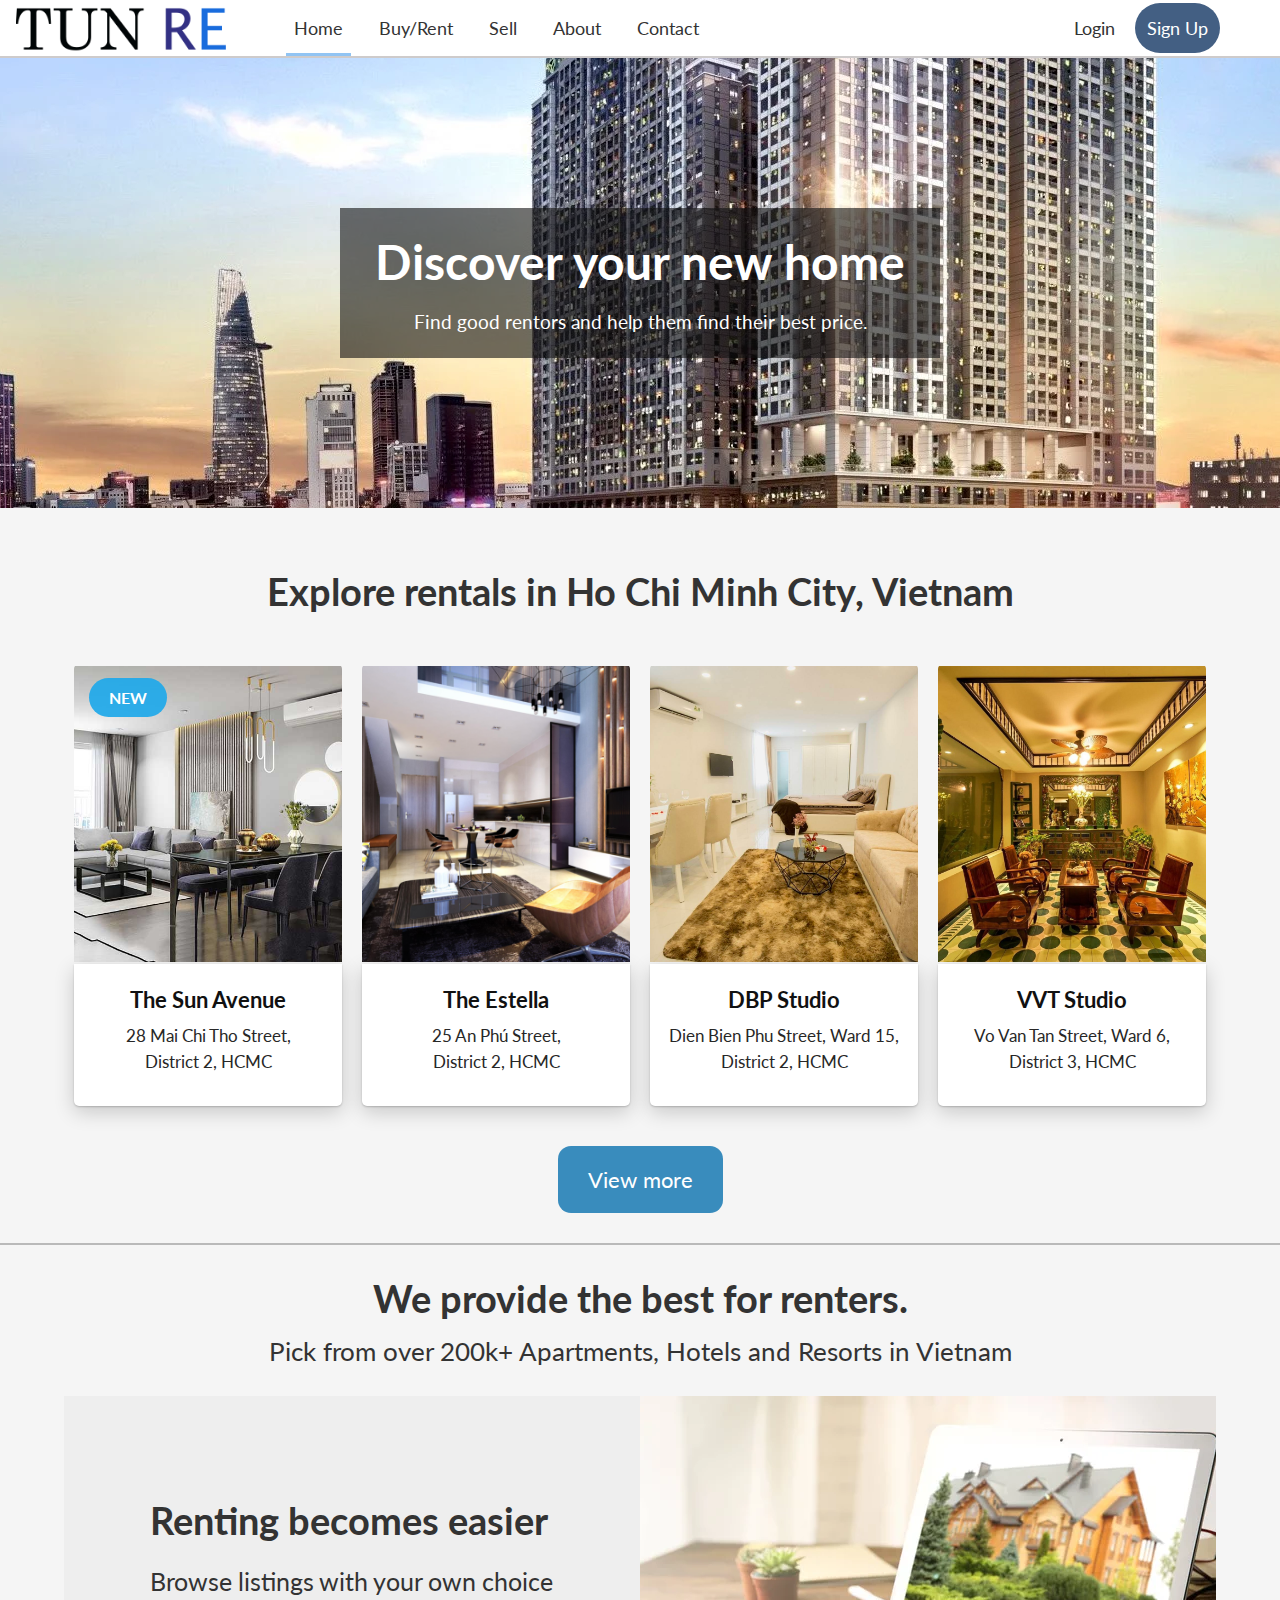
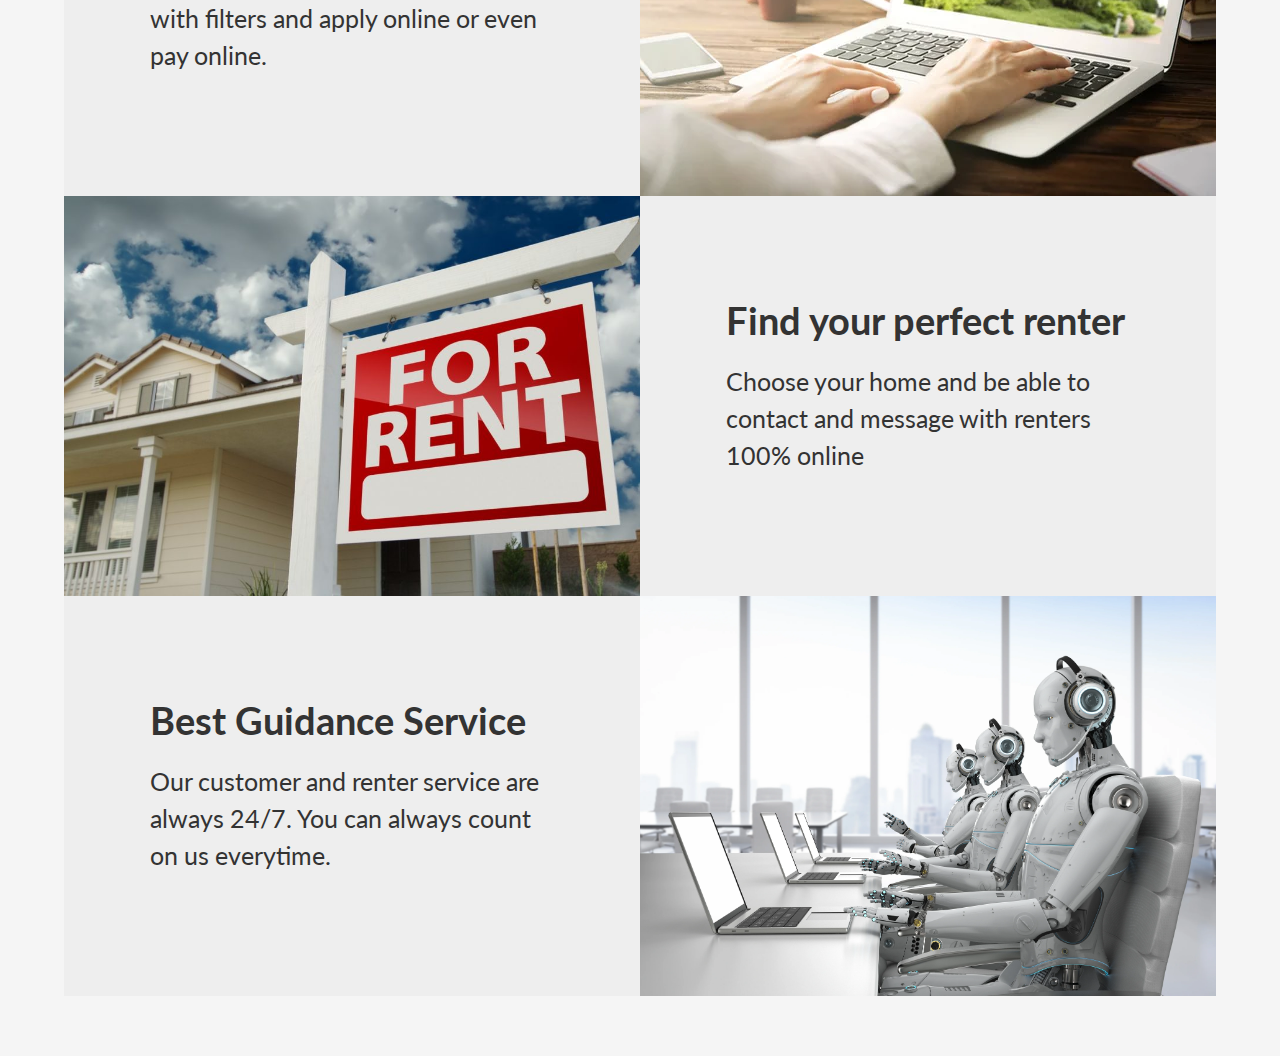
==== Real Estate Website (Henry)/index.html @ 01f0048d "New" ====
<!DOCTYPE html>
<html lang="en">

<head>
    <meta charset="UTF-8">
    <meta http-equiv="X-UA-Compatible" content="IE=edge">
    <meta name="viewport" content="width=device-width, initial-scale=1.0">
    <title>Homes and Apartments for Sale, TUN Real Estate</title>

    <link rel="stylesheet" href="css/style.css">
    <link rel="stylesheet" media="screen and (max-width: 768px)" href="css/mobile.css">

    <link rel="preconnect" href="https://fonts.googleapis.com">
    <link rel="preconnect" href="https://fonts.gstatic.com" crossorigin>
    <link href="https://fonts.googleapis.com/css2?family=Lato&display=swap" rel="stylesheet">
</head>

<body>
    <header class="topnav">
        <section class="main-container fill-1">
            <a class="logo-element top-element" href="index.html">
                <img class="logo-img" src="./img/logo.png" alt="Website Logo">
            </a>

            <section class="navigation-drawer">
                <section class="drawer-contents top-element">
                    <ul class="nav-list">
                        <li class="nav-listItem">
                            <div class="nav_menu current"><a href="" class="nav_menu-text">Home</a></div>                          
                        </li>
                        
                        <li class="nav-listItem">
                            <div class="nav_menu"><a href="" class="nav_menu-text">Buy/Rent</a></div>                          
                        </li>

                        <li class="nav-listItem">
                            <div class="nav_menu"><a href="" class="nav_menu-text">Sell</a></div>                          
                        </li>

                        <li class="nav-listItem">
                            <div class="nav_menu"><a href="" class="nav_menu-text">About</a></div>                          
                        </li>

                        <li class="nav-listItem">
                            <div class="nav_menu"><a href="" class="nav_menu-text">Contact</a></div>                          
                        </li>

                    </ul>
                </section>
            </section>

            <section class="login-signup top-element">
                <section class="top-rel">
                    <article class="nav_menu login-button">
                        <a href="">Login</a>
                    </article>

                    <article class="nav_menu signup-button">
                        <div>
                            <a href="">Sign Up</a>
                        </div>
                    </article>
                </section>
                
            </section>
        </section>
    </header>

    <section class="welcome-card">
        <div class="welcome-box">
            <h1>Discover your new home</h1>
            <p>Find good rentors and help them find their best price.</p>
        </div>
    </section>

    <section class="primary-home">
        <section class="primary-home-container">
            <h2>Explore rentals in Ho Chi Minh City, Vietnam</h2>
            <div class="explore-list">
                <article class="explore-listing-item">
                    <a href="">
                        <section id="list-1-img" class="list-media">
                            <div id="new-icon">
                                <span>NEW</span>
                            </span>
                        </section>
                        <section class="list-body">
                            <h3>The Sun Avenue</h3>
                            <div class="list-body-info">
                                <p>28 Mai Chi Tho Street,</p>
                                <p>District 2, HCMC</p>
                            </div>
                        </section>
                    </a>
                </article>
                
                <article class="explore-listing-item">
                    <a href="">
                        <section id="list-2-img" class="list-media"></section>
                        <section class="list-body">
                            <h3>The Estella</h3>
                            <div class="list-body-info">
                                <p>25 An Phú Street,</p>
                                <p>District 2, HCMC</p>
                            </div>
                        </section>
                    </a>
                </article>

                <article class="explore-listing-item">
                    <a href="">
                        <section id="list-3-img" class="list-media"></section>
                        <section class="list-body">
                            <h3>DBP Studio</h3>
                            <div class="list-body-info">
                                <p>Dien Bien Phu Street, Ward 15,</p>
                                <p>District 2, HCMC</p>
                            </div>
                        </section>
                    </a>
                </article>

                <article class="explore-listing-item">
                    <a href="">
                        <section id="list-4-img" class="list-media"></section>
                        <section class="list-body">
                            <h3>VVT Studio</h3>
                            <div class="list-body-info">
                                <p>Vo Van Tan Street, Ward 6,</p>
                                <p>District 3, HCMC</p>
                            </div>
                        </section>
                    </a>
                </article>
            </div>

            <div id="explore-more-button">
                <a href="rent-buy.html">
                    View more
                </a>
            </div>
        </section>

        <div class="bar"></div>

        <section class="home-widget">
            <section class="header">
                <h2>We provide the best for renters.</h2>
                <p>Pick from over <span class="text-prim">200k+</span> Apartments, Hotels and Resorts in Vietnam</p>
            </section>
            
            <section class="main-widgets">
                <article class="main-widget-item">
                    <div class="widget-content">
                        <h2>Renting becomes easier</h2>
                        <p>Browse listings with your own choice with filters and apply online or even pay online.</p>
                    </div>

                    <div id="widget-1-img" class="widget-media"></div>
                </article>

                <article class="main-widget-item">
                    <div id="widget-2-img" class="widget-media"></div>

                    <div class="widget-content">
                        <h2>Find your perfect renter</h2>
                        <p>Choose your home and be able to contact and message with renters 100% online</p>
                    </div>
                </article>

                <article class="main-widget-item">
                    <div class="widget-content">
                        <h2>Best Guidance Service</h2>
                        <p>Our customer and renter service are always 24/7. You can always count on us everytime.</p>
                    </div>

                    <div id="widget-3-img" class="widget-media"></div>
                </article>
            </section>
        </section>
        
    </section>
</body>

</html>
---- Real Estate Website (Henry)/css/style.css ----
* {
    margin: 0;
    padding: 0;
    box-sizing: border-box;
}

img {
    vertical-align: middle;
    border: none;
}

h1, h2, h3, a {
    text-align: center;
}

h1 {
    font-size: 3rem;
}

h2 {
    font-size: 2.4rem;
}

h3 {
    font-size: 1.4rem;
}

p {
    font-size: 1.07rem;
}

a {
    text-decoration: none;
}

body {
    font-family: Lato,sans-serif;
    font-size: 16px;
    color: #333;
    background-color: rgb(245, 245, 245);
    font-weight: 400;
}

.fill-1 {
    width: 100%;
    margin-right: auto;
    margin-left: auto;
    padding-left: 16px;
    padding-right: 16px;
    padding-top: 3px;

    overflow: auto;
}

.bar {
    max-width: 1400px;
    height: 1.5px;
    margin: auto;
    background: #b9b9b9;

    margin-bottom: 30px;
}

.topnav {
    font-size: 18px;
    height: 58px;
    border-bottom: 2px solid rgb(206, 203, 203);
    background-color: rgb(255, 255, 255);
    position: relative;

    display: flex;
    align-items: stretch;
}

.top-rel {
    position: relative;
}

.topnav .main-container {
    display: flex;
    align-items: stretch;
}

@media (min-width: 1280px) {
    .topnav .main-container {
        max-width: 1280px;
    }
}

.topnav .main-container:last-child {
    margin-left: auto;
}

.top-element {
    position: unset;
    line-height: 50px;
}

.topnav .logo-element .logo-img {
    width: 210px;
    height: 46px;
}

.navigation-drawer {
    display: flex;
    justify-content: center;
    padding-left: 45px;
}

.nav-list {
    line-height: 50px;
    padding: 0px;
    margin: 0px;
    list-style: none;
}

.nav-list li {
    padding-left: 15px;
    display: inline-block;
}

.nav-listItem .nav_menu .nav_menu-text {
    padding: 0px 8px;
    display: block;
    color: rgb(51, 51, 51);
}

.nav_menu:hover, .nav_menu.current  {
    border-bottom: 3px solid rgb(145, 196, 243);
}

.login-signup {
    display: flex;
    margin-left: auto;
    width: 200px;
}

.login-signup .top-rel {
    display: flex; 
}

.login-signup .nav_menu {
    padding: 0px 10px;
}

.login-signup div a {
    text-align: center;
    color: rgb(51, 51, 51);
}

.login-button a {
    color: rgb(51, 51, 51);
}

.signup-button div {
    background-color: rgb(67, 95, 131);
    border-radius: 30px;
}

.signup-button div a {
    color: #fff;
    padding: 0px 12px;
}

.welcome-card {
    display: flex;
    justify-content: center;
    align-items: center;

    position: relative;
    margin-bottom: 60px;
    height: 450px;
    background: url(../img/banner-preview.webp);
    background-position: center;
}

.welcome-card .welcome-box{
    display: flex;
    align-items: center;
    justify-content: center;
    flex-flow: column;

    padding: 25px 35px;
    background-color: rgba(17, 17, 17, 0.6);
    color: #fff;
}

.welcome-card .welcome-box p{
    font-size: 1.2rem;
    text-align: center;
    margin-top: 20px;
}

.welcome-card .preview-image {
    position: absolute;
    top: 0px;
    left: 0px;
    width: 100%;
    height: 100%;
}

.preview-image img {
    object-position: center bottom;
}

.preview-image img {
    object-fit: cover;
    object-position: center center;
    width: 100%;
    height: 100%;
}

.primary-home {
    position: relative;
}

.primary-home .primary-home-container {
    width: 90%;
    margin: auto;
    margin-bottom: 50px;
}

.primary-home .primary-home-container h2 {
    margin-bottom: 50px;
}

.explore-list {
    display: flex;
    justify-content: center;

    margin-bottom: 60px;
}

.explore-list .explore-listing-item {
    width: 25%;
    padding: 0px 10px;
}

.explore-list .explore-listing-item h3 {
    color: rgb(17, 17, 17);
    padding-top: 20px;
}

.explore-listing-item .list-body .list-body-info {
    color: rgb(39, 39, 39);
    padding: 10px 0px;
    padding-bottom: 30px;
}

.explore-listing-item .list-body .list-body-info p {
    line-height: 1.5;
}

.explore-listing-item .list-body {
    box-shadow: 0 1px 2px 0 rgba(0, 0, 0, 0.2), 0 6px 20px 0 rgba(0, 0, 0, 0.19);
    background-color: rgb(255, 255, 255);
    border-bottom-left-radius: 5px;
    border-bottom-right-radius: 5px;

    border: 2px solid transparent;
}

.explore-listing-item .list-media {
    border-top-left-radius: 5px;
    border-top-right-radius: 5px;

    border: 2px solid transparent;

    background-position: center;
    background-size: cover;
    background-repeat: no-repeat;

    height: 300px;

    display: flex;
    justify-content: center;
    align-items: center;
}

.explore-listing-item a:hover .list-body {
    border: 2px solid rgb(7, 99, 153);
    border-top: 0;
}

.explore-listing-item a:hover .list-media {
    border: 2px solid rgb(7, 99, 153);
    border-bottom: 0;
}

#new-icon {
    width: 90%;
    height: 85%;
    text-align: left;
}

#new-icon span {
    padding: 10px 20px;
    background-color: rgba(31, 169, 233, 0.924);
    border-radius: 20px;
    color: #fff;
    font-weight: bold;
}

#list-1-img {
    background-image: url(../img/list-1.jpg);
}

#list-2-img {
    background-image: url(../img/list-2.png);
}

#list-3-img {
    background-image: url(../img/list-3.jpg);
}

#list-4-img {
    background-image: url(../img/list-4.jpg);
}

#explore-more-button {
    text-align: center;
}

#explore-more-button a {
    padding: 20px 30px;
    font-size: 1.4rem;
    border-radius: 13px;
    color: #fff;
    background-color: rgb(57, 140, 189);
}

.home-widget {
    width: 90%;
    margin: auto;
}

.home-widget .header {
    padding-bottom: 30px;
}

.home-widget .header h2 {
    margin-bottom: 15px;
}

.home-widget .header p {
    text-align: center;
    font-size: 1.6rem;
}

.home-widget .main-widgets .main-widget-item {
    position: relative;
    height: 400px;
    display: flex;
    justify-content: center;
    align-items: center;
}

.main-widgets {
    margin-bottom: 60px;
}

.main-widget-item .widget-content {
    background-color: rgb(238, 238, 238);
    width: 50%;
    height: 100%;

    display: flex;
    flex-flow: column;
    justify-content: center;
    align-items: center;
}

.main-widget-item .widget-content h2 {
    text-align: left;
    width: 70%;
}

.main-widget-item .widget-content p {
    padding: 20px 0px;
    width: 70%;
    font-size: 1.55rem;
    line-height: 1.5;
}

.main-widget-item .widget-media {
    width: 50%;
    height: 100%;

    background-repeat: no-repeat;
    background-size: cover;
    background-position: center;
}

#widget-1-img {
    background-image: url(../img/widget-img-1.jpg);   
}

#widget-2-img {
    background-image: url(../img/widget-img-2.jpg);   
}

#widget-3-img {
    background-image: url(../img/widget-img-3.webp);   
}
---- Real Estate Website (Henry)/css/mobile.css ----
* {
    margin: 0;
    padding: 0;
    box-sizing: border-box;
}

img {
    vertical-align: middle;
    border: none;
}

h1, h2, h3, a {
    text-align: center;
}

h1 {
    font-size: 2.5rem;
}

h2 {
    font-size: 2rem;
}

h3 {
    font-size: 1.4rem;
}

p {
    font-size: 1.07rem;
}

a {
    text-decoration: none;
}

body {
    font-family: Lato,sans-serif;
    font-size: 16px;
    color: #333;
    background-color: rgb(245, 245, 245);
    font-weight: 400;
}

.fill-1 {
    width: 100%;
    margin-right: auto;
    margin-left: auto;
    padding-left: 16px;
    padding-right: 16px;
    padding-top: 3px;

    overflow:unset;
}

.bar {
    max-width: 1400px;
    height: 1.5px;
    margin: auto;
    background: #b9b9b9;

    margin-bottom: 30px;
}

.topnav {
    z-index: 999;

    font-size: 18px;
    height: 200px;
    border-bottom: 2px solid rgb(206, 203, 203);
    background-color: rgb(255, 255, 255);
    position: relative;

    display: flex;
    align-items: stretch;
    flex-flow: column;
}

.top-rel {
    position: relative;
}

.topnav .main-container {
    display: flex;
    align-items: stretch;
}

@media (min-width: 1280px) {
    .topnav .main-container {
        max-width: 1280px;
    }
}

.topnav .main-container:last-child {
    margin-left: auto;
    display: flex;
    align-items: center;
    justify-content: center;
    flex-flow: column;
}

.top-element {
    position: unset;
    line-height: 50px;
}

.topnav .logo-element .logo-img {
    width: 210px;
    height: 46px;
}

.navigation-drawer {
    padding-left: 0;
}

.nav-list {
    line-height: 50px;
    padding: 0px;
    margin: 0px;
    list-style: none;
}

.nav-list li {
    padding-left: 15px;
    display: inline-block;
}

.nav-listItem .nav_menu .nav_menu-text {
    padding: 0px 8px;
    display: block;
    color: rgb(51, 51, 51);
}

.nav_menu:hover, .nav_menu.current  {
    border-bottom: 3px solid rgb(145, 196, 243);
}

.login-signup {
    display: flex;
    margin-left: auto;
    width: 200px;
}

.login-signup .top-rel {
    display: flex; 
}

.login-signup .nav_menu {
    padding: 0px 10px;
}

.login-signup div a {
    text-align: center;
    color: rgb(51, 51, 51);
}

.login-button a {
    color: rgb(51, 51, 51);
}

.signup-button div {
    background-color: rgb(67, 95, 131);
    border-radius: 30px;
}

.signup-button div a {
    color: #fff;
    padding: 0px 12px;
}

.welcome-card {
    display: flex;
    justify-content: center;
    align-items: center;

    position: relative;
    margin-bottom: 60px;
    height: 450px;
    background: url(../img/banner-preview.webp);
    background-position: center;
}

.welcome-card .welcome-box{
    display: flex;
    align-items: center;
    justify-content: center;
    flex-flow: column;

    padding: 25px 35px;
    background-color: rgba(17, 17, 17, 0.6);
    color: #fff;
}

.welcome-card .welcome-box p{
    font-size: 1.2rem;
    text-align: center;
    margin-top: 20px;
}

.welcome-card .preview-image {
    position: absolute;
    top: 0px;
    left: 0px;
    width: 100%;
    height: 100%;
}

.preview-image img {
    object-position: center bottom;
}

.preview-image img {
    object-fit: cover;
    object-position: center center;
    width: 100%;
    height: 100%;
}

.primary-home {
    position: relative;
}

.primary-home .primary-home-container {
    width: 90%;
    margin: auto;
    margin-bottom: 50px;
}

.primary-home .primary-home-container h2 {
    margin-bottom: 50px;
}

.explore-list {
    display: flex;
    justify-content: center;

    flex-flow: column;

    margin-bottom: 60px;
}

.explore-list .explore-listing-item {
    width: 100%;
    padding: 20px 10px;
}

.explore-list .explore-listing-item h3 {
    color: rgb(17, 17, 17);
    padding-top: 20px;
}

.explore-listing-item .list-body .list-body-info {
    color: rgb(39, 39, 39);
    padding: 10px 0px;
    padding-bottom: 30px;
}

.explore-listing-item .list-body .list-body-info p {
    line-height: 1.5;
}

.explore-listing-item .list-body {
    box-shadow: 0 1px 2px 0 rgba(0, 0, 0, 0.2), 0 6px 20px 0 rgba(0, 0, 0, 0.19);
    background-color: rgb(255, 255, 255);
    border-bottom-left-radius: 5px;
    border-bottom-right-radius: 5px;

    border: 2px solid transparent;
}

.explore-listing-item .list-media {
    border-top-left-radius: 5px;
    border-top-right-radius: 5px;

    border: 2px solid transparent;

    background-position: center;
    background-size: cover;
    background-repeat: no-repeat;

    height: 300px;

    display: flex;
    justify-content: center;
    align-items: center;
}

.explore-listing-item a:hover .list-body {
    border: 2px solid rgb(7, 99, 153);
    border-top: 0;
}

.explore-listing-item a:hover .list-media {
    border: 2px solid rgb(7, 99, 153);
    border-bottom: 0;
}

#new-icon {
    width: 90%;
    height: 85%;
    text-align: left;
}

#new-icon span {
    padding: 10px 20px;
    background-color: rgba(31, 169, 233, 0.924);
    border-radius: 20px;
    color: #fff;
    font-weight: bold;
}

#list-1-img {
    background-image: url(../img/list-1.jpg);
}

#list-2-img {
    background-image: url(../img/list-2.png);
}

#list-3-img {
    background-image: url(../img/list-3.jpg);
}

#list-4-img {
    background-image: url(../img/list-4.jpg);
}

#explore-more-button {
    text-align: center;
}

#explore-more-button a {
    padding: 20px 30px;
    font-size: 1.4rem;
    border-radius: 13px;
    color: #fff;
    background-color: rgb(57, 140, 189);
}

.home-widget {
    width: 90%;
    margin: auto;
}

.home-widget .header {
    padding-bottom: 30px;
}

.home-widget .header h2 {
    margin-bottom: 15px;
}

.home-widget .header p {
    text-align: center;
    font-size: 1.6rem;
}

.home-widget .main-widgets .main-widget-item {
    position: relative;
    height: 400px;
    display: flex;
    flex-flow: column;
    justify-content: center;
    align-items: center;

    margin-bottom: 30px;
}

.home-widget .main-widgets .main-widget-item:nth-child(odd) {
    flex-direction: column-reverse;
}

.main-widgets {
    margin-bottom: 60px;
}

.main-widget-item .widget-content {
    background-color: rgb(238, 238, 238);
    width: 100%;
    height: 60%;

    padding: 20px 0px;

    display: flex;
    flex-flow: column;
    justify-content: center;
    align-items: center;
}

.main-widget-item .widget-content h2 {
    font-size: 1.5em;
    text-align: center;
    width: 80%;
}

.main-widget-item .widget-content p {
    padding: 20px 0px;
    width: 90%;
    font-size: 1.3rem;
    text-align: center;
    line-height: 1.5;
}

.main-widget-item .widget-media {
    width: 100%;
    height: 80%;

    background-repeat: no-repeat;
    background-size: cover;
    background-position: center;
}

#widget-1-img {
    background-image: url(../img/widget-img-1.jpg);   
}

#widget-2-img {
    background-image: url(../img/widget-img-2.jpg);   
}

#widget-3-img {
    background-image: url(../img/widget-img-3.webp);   
}
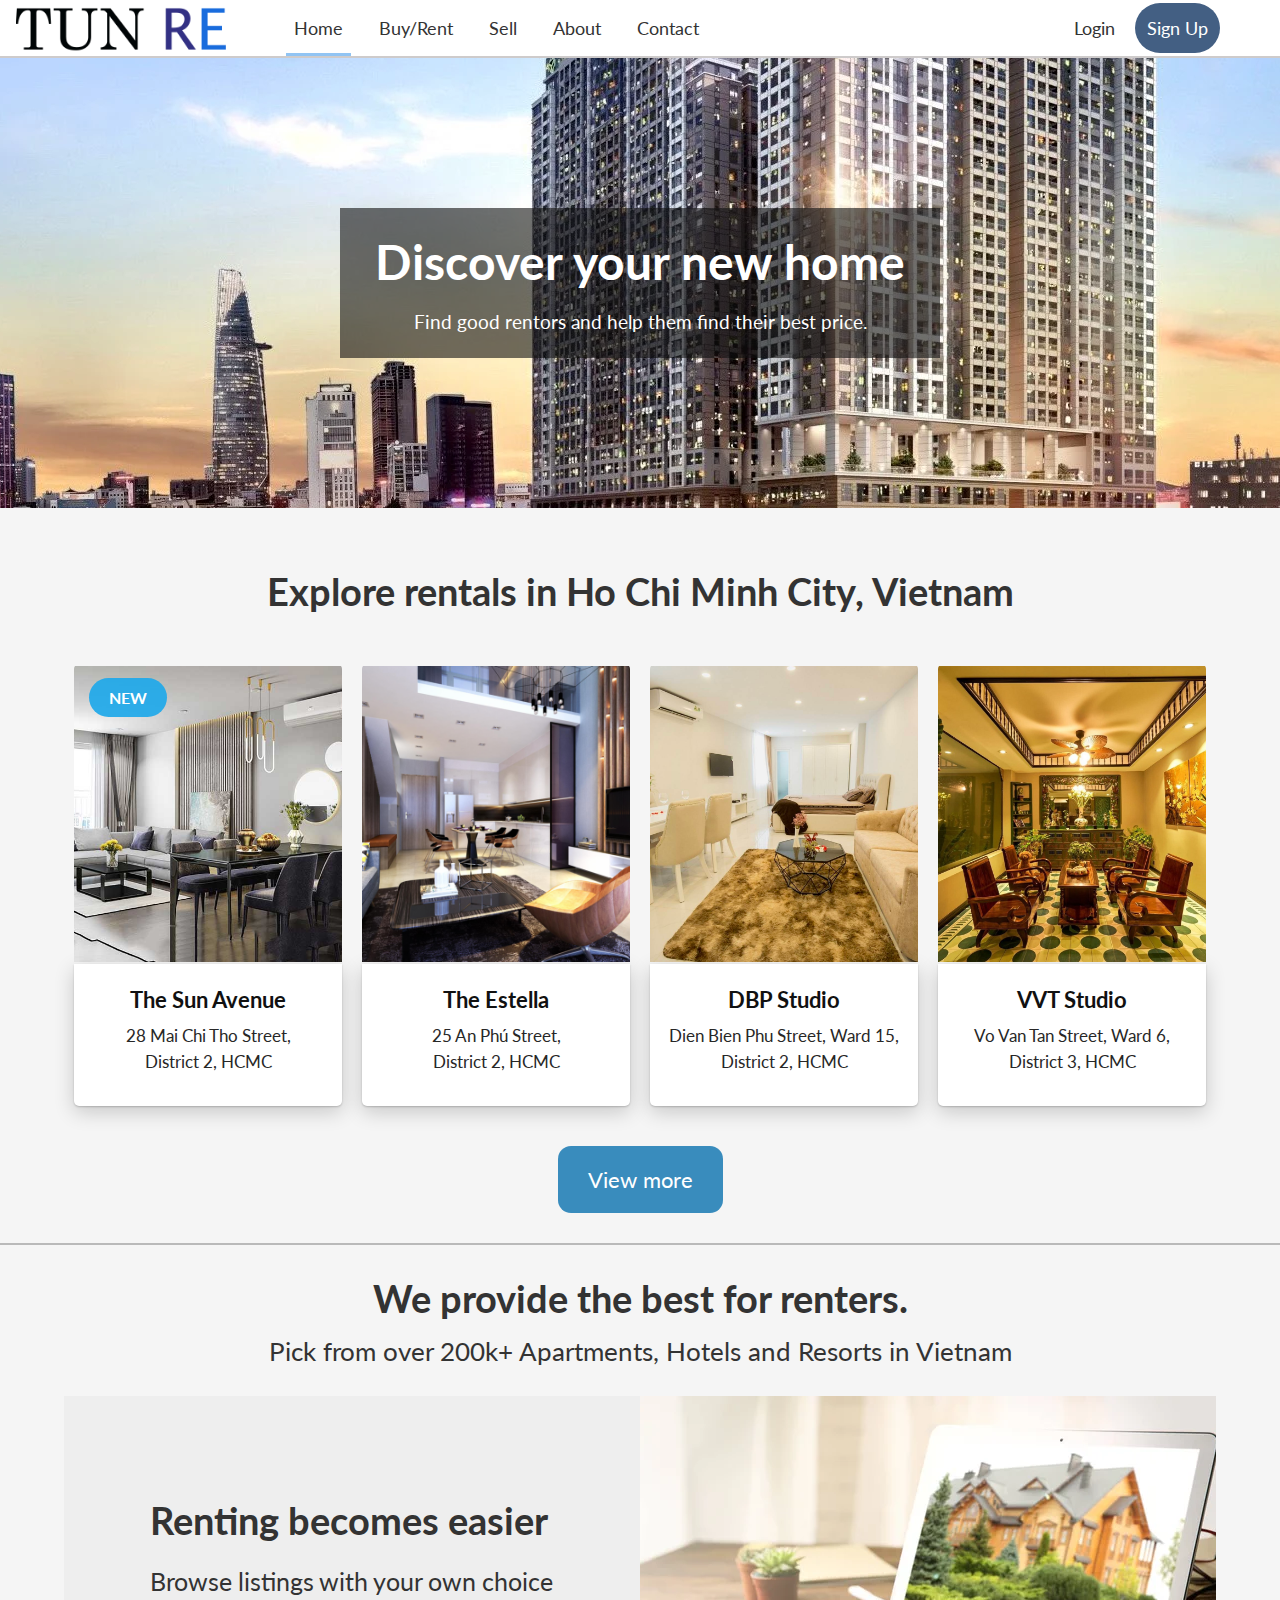
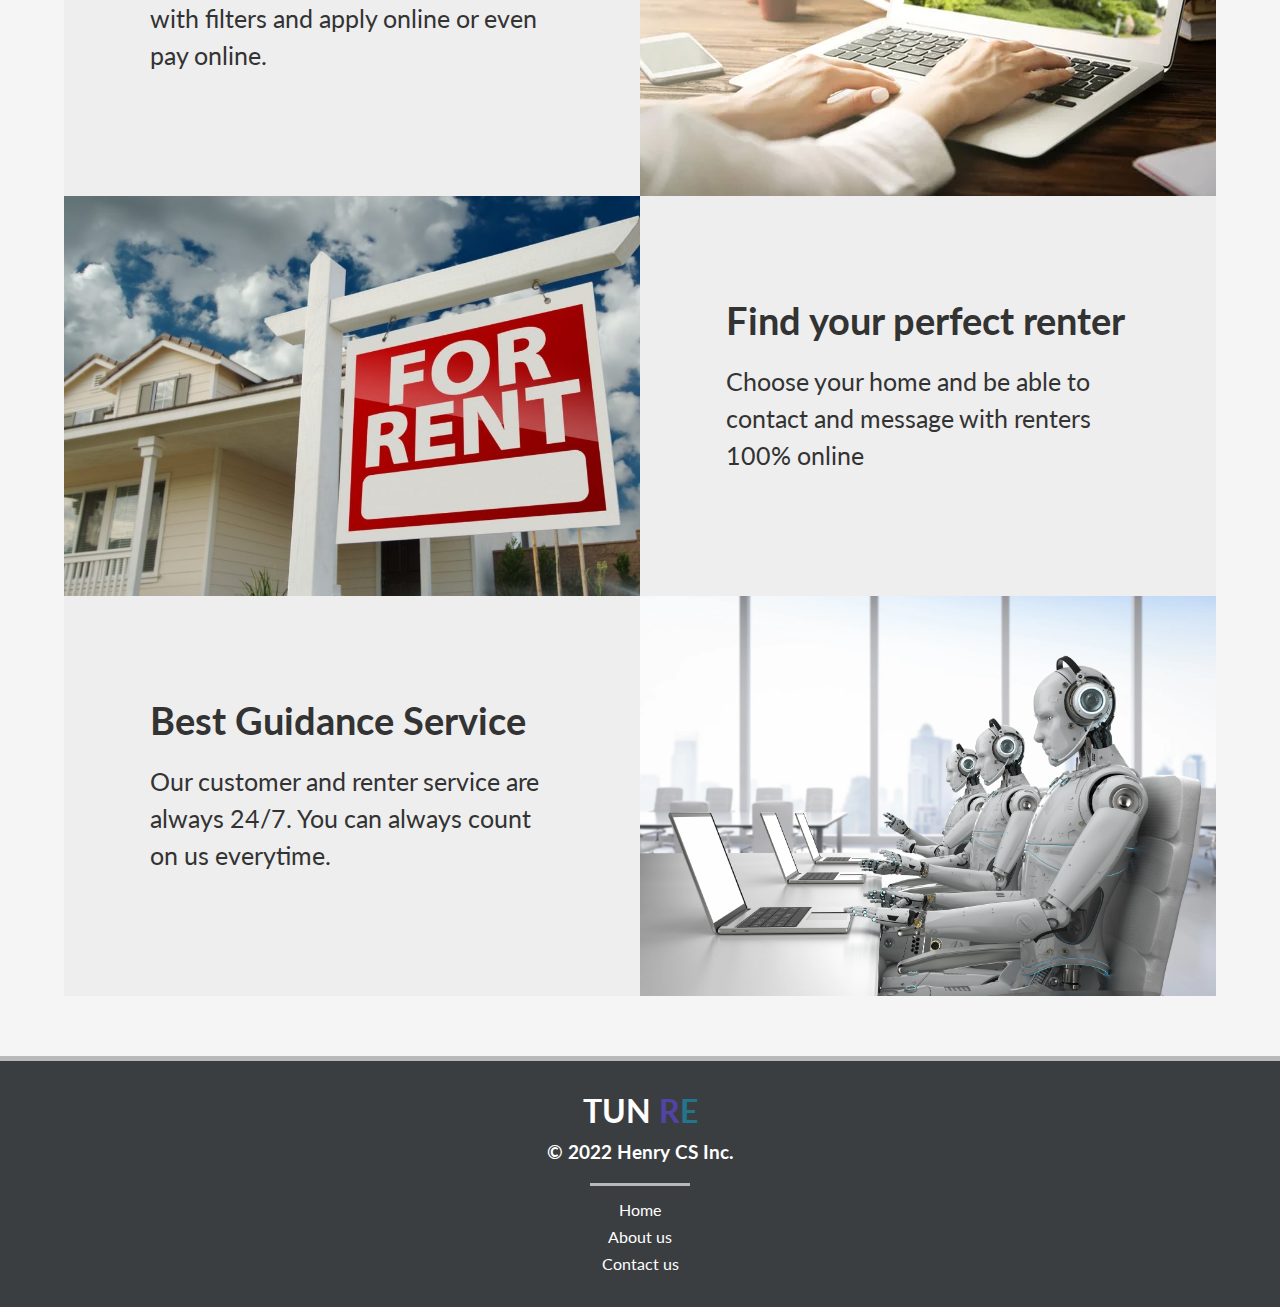
==== commit 530f0ff4: "new" ====
--- a/Real Estate Website (Henry)/index.html
+++ b/Real Estate Website (Henry)/index.html
@@ -16,7 +16,7 @@
 </head>
 
 <body>
-    <header class="topnav">
+    <header id="topnav">
         <section class="main-container fill-1">
             <a class="logo-element top-element" href="index.html">
                 <img class="logo-img" src="./img/logo.png" alt="Website Logo">
@@ -180,6 +180,21 @@
         </section>
         
     </section>
+
+    <footer>
+        <section class="main-container">
+            <div>
+                <h2>TUN <span style="color:rgb(82, 67, 167)">R</span><span style="color:rgb(34, 117, 138)">E</span></h2>
+                <h3>&copy; 2022 Henry CS Inc.</h3>
+                <div class="bar"></div>
+                <ul>
+                    <li><a href="#topnav">Home</a></li>
+                    <li><a href="about.html">About us</a></li>
+                    <li><a href="contact.html">Contact us</a></li>
+                </ul>
+            </div>
+        </section>
+    </footer>
 </body>
 
 </html>--- a/Real Estate Website (Henry)/css/style.css
+++ b/Real Estate Website (Henry)/css/style.css
@@ -61,7 +61,7 @@
     margin-bottom: 30px;
 }
 
-.topnav {
+#topnav {
     font-size: 18px;
     height: 58px;
     border-bottom: 2px solid rgb(206, 203, 203);
@@ -76,18 +76,18 @@
     position: relative;
 }
 
-.topnav .main-container {
+#topnav .main-container {
     display: flex;
     align-items: stretch;
 }
 
 @media (min-width: 1280px) {
-    .topnav .main-container {
+    #topnav .main-container {
         max-width: 1280px;
     }
 }
 
-.topnav .main-container:last-child {
+#topnav .main-container:last-child {
     margin-left: auto;
 }
 
@@ -96,7 +96,7 @@
     line-height: 50px;
 }
 
-.topnav .logo-element .logo-img {
+#topnav .logo-element .logo-img {
     width: 210px;
     height: 46px;
 }
@@ -401,4 +401,48 @@
 
 #widget-3-img {
     background-image: url(../img/widget-img-3.webp);   
+}
+
+footer .main-container {
+    display: flex;
+    justify-content: center;    
+
+    color: #fff;
+    background-color: rgb(59, 62, 65);
+
+    border-top: 5px solid #b9b9b9;
+}
+
+footer .main-container h2 {
+    font-size: 2rem;
+}
+
+footer .main-container h3 {
+    font-size: 1.2rem;
+    padding-top: 10px;
+    padding-bottom: 20px;
+}
+
+footer .main-container div {
+    padding: 30px 0px;
+}
+
+footer .main-container .bar {
+    width: 100px;
+    padding: 1.5px 0px;
+    margin-bottom: 10px;
+}
+
+footer ul {
+    list-style: none;
+}
+
+footer ul li {
+    padding: 4px 0px;
+    text-align: center;
+}
+
+footer ul li a {
+    
+    color: #fff;
 }